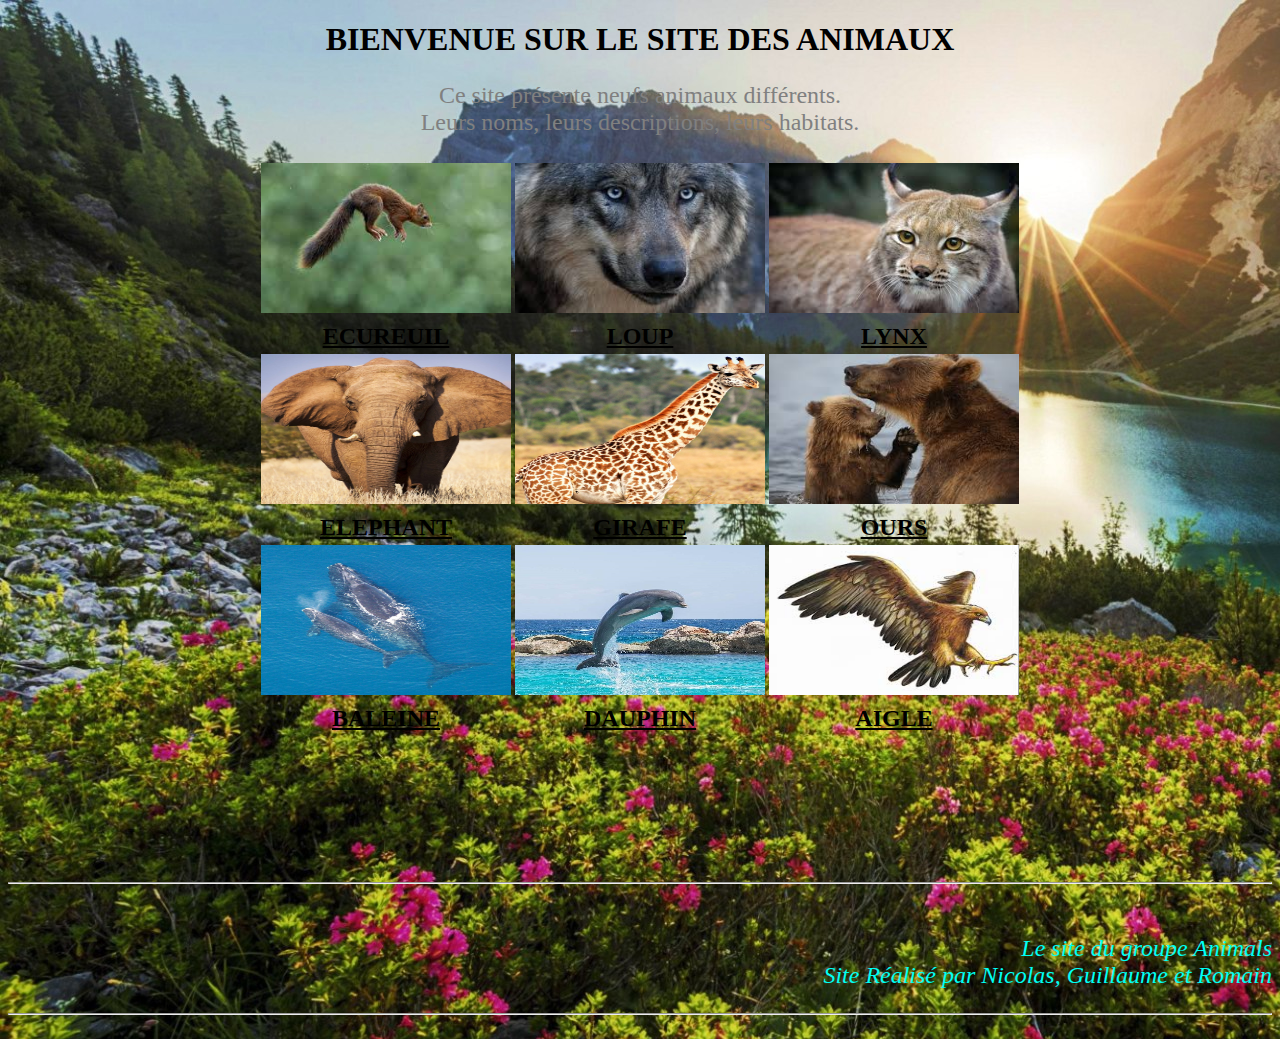
==== index.html @ 4985dae7 "Update index.html" ====
<!DOCTYPE html> 
<html> 
    <head>
        <html lang="fr"> 
        <meta charset="utf-8" /> 
        <title>index</title> 
    </head> 
    <body bgcolor="#9fd9f9" link="#000000" vlink="#000000" alink="#000000" background='photo/fondindex.jpg'>
        <header>
            <h1 align="center"><font color="black">BIENVENUE SUR LE SITE DES ANIMAUX</font></h1>
        </header>
        <font size=5 color="gray">
        <section>
	        <P align="center">            
                Ce site présente neufs animaux différents.<br/>
                Leurs noms, leurs descriptions, leurs habitats.
            </P>
      
            <table align="center">
                <tr>
                    <td><a href="ecureuil.html"><img src="photo/ecureuil1.jpg" alt="ecureuil" width="250px" height="150px"></a></td>
                    <td><a href="loup.html"><img src="photo/loup1.jpg"         alt="loup"     width="250px" height="150px"></a></td>
                    <td><a href="lynx.html"><img src="photo/lynx1.jpg"         alt="lynx"     width="250px" height="150px"></a></td>
                </tr>
                <tr align="center">
                    <td><a href="ecureuil.html"><b>ECUREUIL</b></a></td>
                    <td><a href="loup.html"><b>LOUP</b></a></td>
                    <td><a href="lynx.html"><b>LYNX</b></a></td>
                </tr>
                <tr>
                    <td><a href="elephant.html"><img src="photo/elephant1.jpg" alt="elephant" width="250px" height="150px"></a></td>
                    <td><a href="girafe.html"><img src="photo/girafe1.jpg"     alt="girafe"   width="250px" height="150px"></a></td>
                    <td><a href="ours.html"><img src="photo/ours1.jpg"         alt="ours"     width="250px" height="150px"></a></td>
                </tr>
                <tr align="center">
                    <td><a href="elephant.html"><b>ELEPHANT</b></a></td>
                    <td><a href="girafe.html"><b>GIRAFE</b></a></td>
                    <td><a href="ours.html"><b>OURS</b></a></td>
                </tr>
                <tr>
                    <td><a href="baleine.html"><img src="photo/baleine1.jpg" alt="baleine" width="250px" height="150px"></a></td>
                    <td><a href="dauphin.html"><img src="photo/dauphin1.jpg" alt="dauphin" width="250px" height="150px"></a></td>
                    <td><a href="aigle.html"><img src="photo/aigle1.jpg"     alt="aigle"   width="250px" height="150px"></a></td>
                </tr>
                <tr align="center">
                    <td><a href="baleine.html"><b>BALEINE</b></a></td>
                    <td><a href="dauphin.html"><b>DAUPHIN</b></a></td>
                    <td><a href="aigle.html"><b>AIGLE</b></a></td>
                </tr>
            </table>
        </section>
        <footer>
		    <br/><br/><br/><br/><br/>
		    <hr />
		    <p align="right">			        
                <br/>
			    <font color='#00FFF4 '><em>Le site du groupe Animals</em>
			    <br/>
			    <em>Site Réalisé par Nicolas, Guillaume et Romain</em></font>
                <hr/>			  
            </p>
	    </footer>
		</font>
    </body> 
</html>
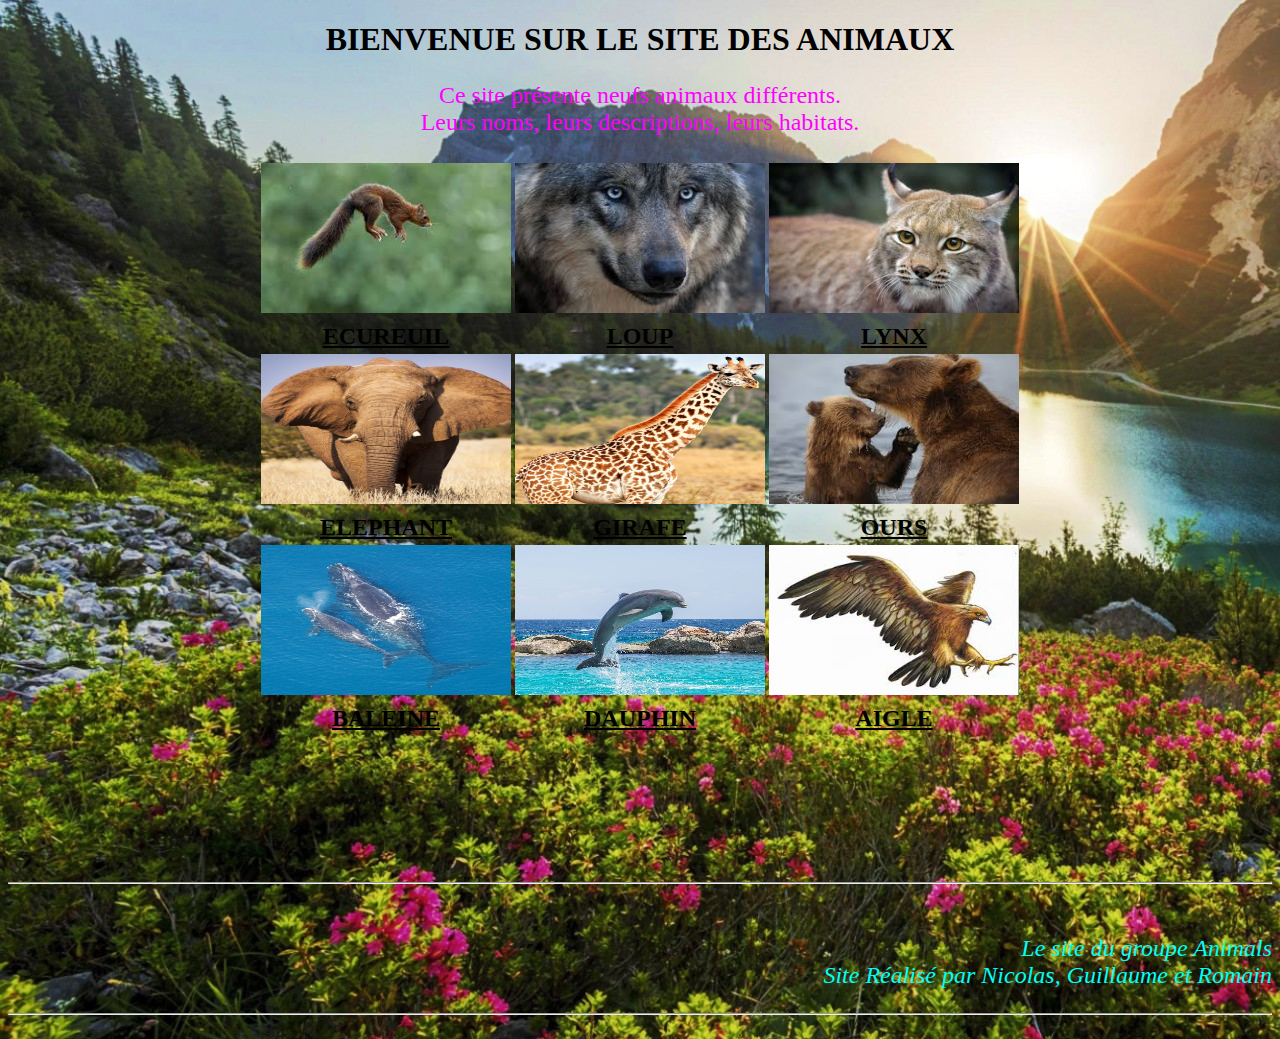
==== commit e9ecca97: "Update index.html" ====
--- a/index.html
+++ b/index.html
@@ -9,7 +9,7 @@
         <header>
             <h1 align="center"><font color="black">BIENVENUE SUR LE SITE DES ANIMAUX</font></h1>
         </header>
-        <font size=5 color="gray">
+        <font size=5 color="#FD00FF">
         <section>
 	        <P align="center">            
                 Ce site présente neufs animaux différents.<br/>
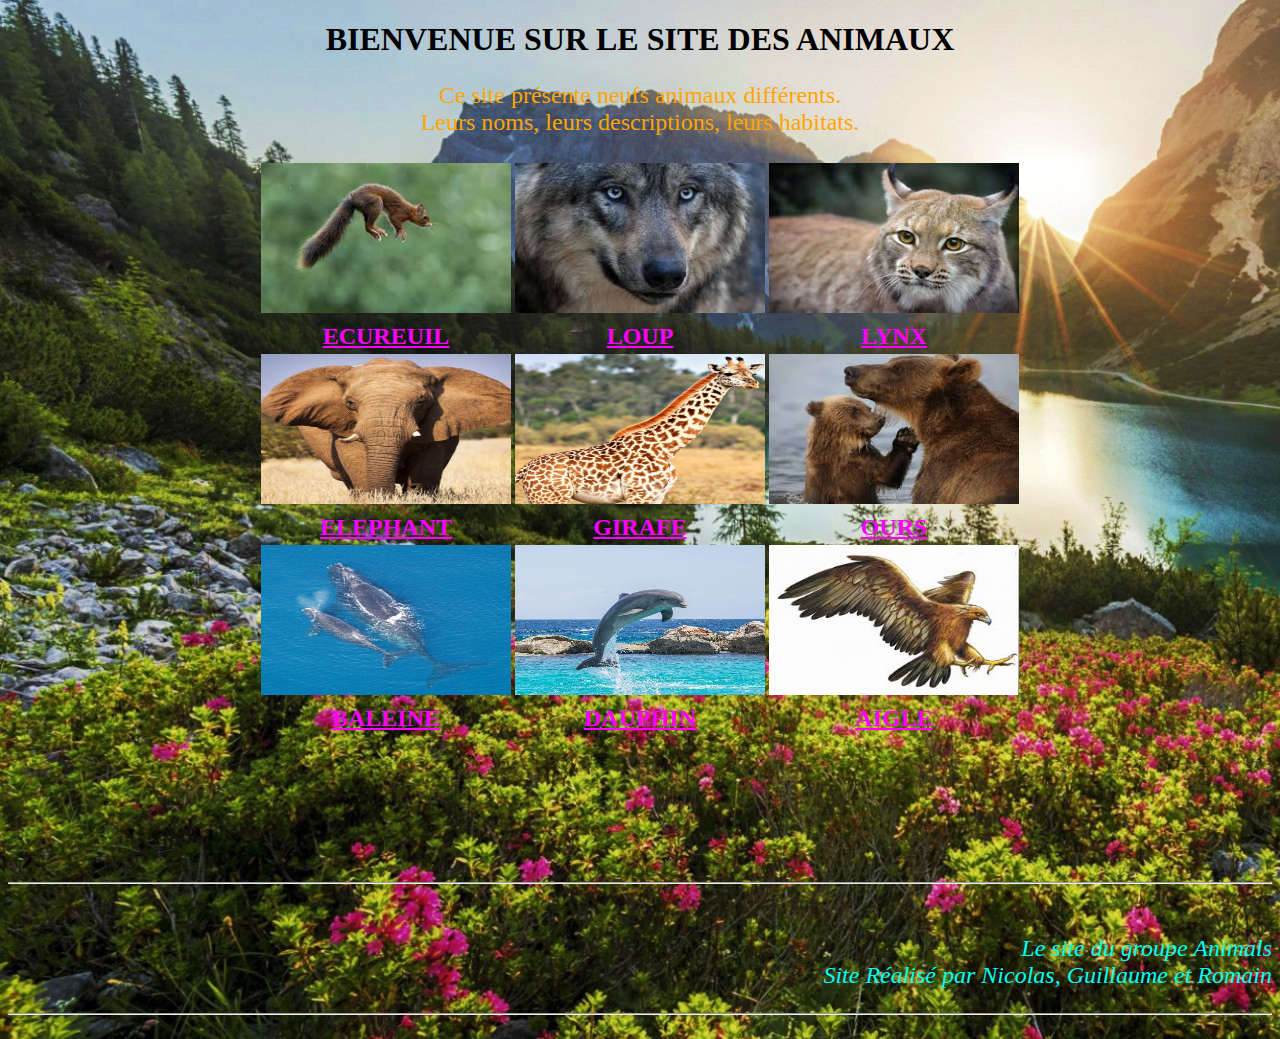
==== commit eeac3b95: "Update index.html" ====
--- a/index.html
+++ b/index.html
@@ -5,11 +5,11 @@
         <meta charset="utf-8" /> 
         <title>index</title> 
     </head> 
-    <body bgcolor="#9fd9f9" link="#000000" vlink="#000000" alink="#000000" background='photo/fondindex.jpg'>
+    <body bgcolor="#9fd9f9" link="#FD00FF" vlink="#FD00FF " alink="#FD00FF" background='photo/fondindex.jpg'>
         <header>
             <h1 align="center"><font color="black">BIENVENUE SUR LE SITE DES ANIMAUX</font></h1>
         </header>
-        <font size=5 color="#FD00FF">
+        <font size=5 color="orange">
         <section>
 	        <P align="center">            
                 Ce site présente neufs animaux différents.<br/>
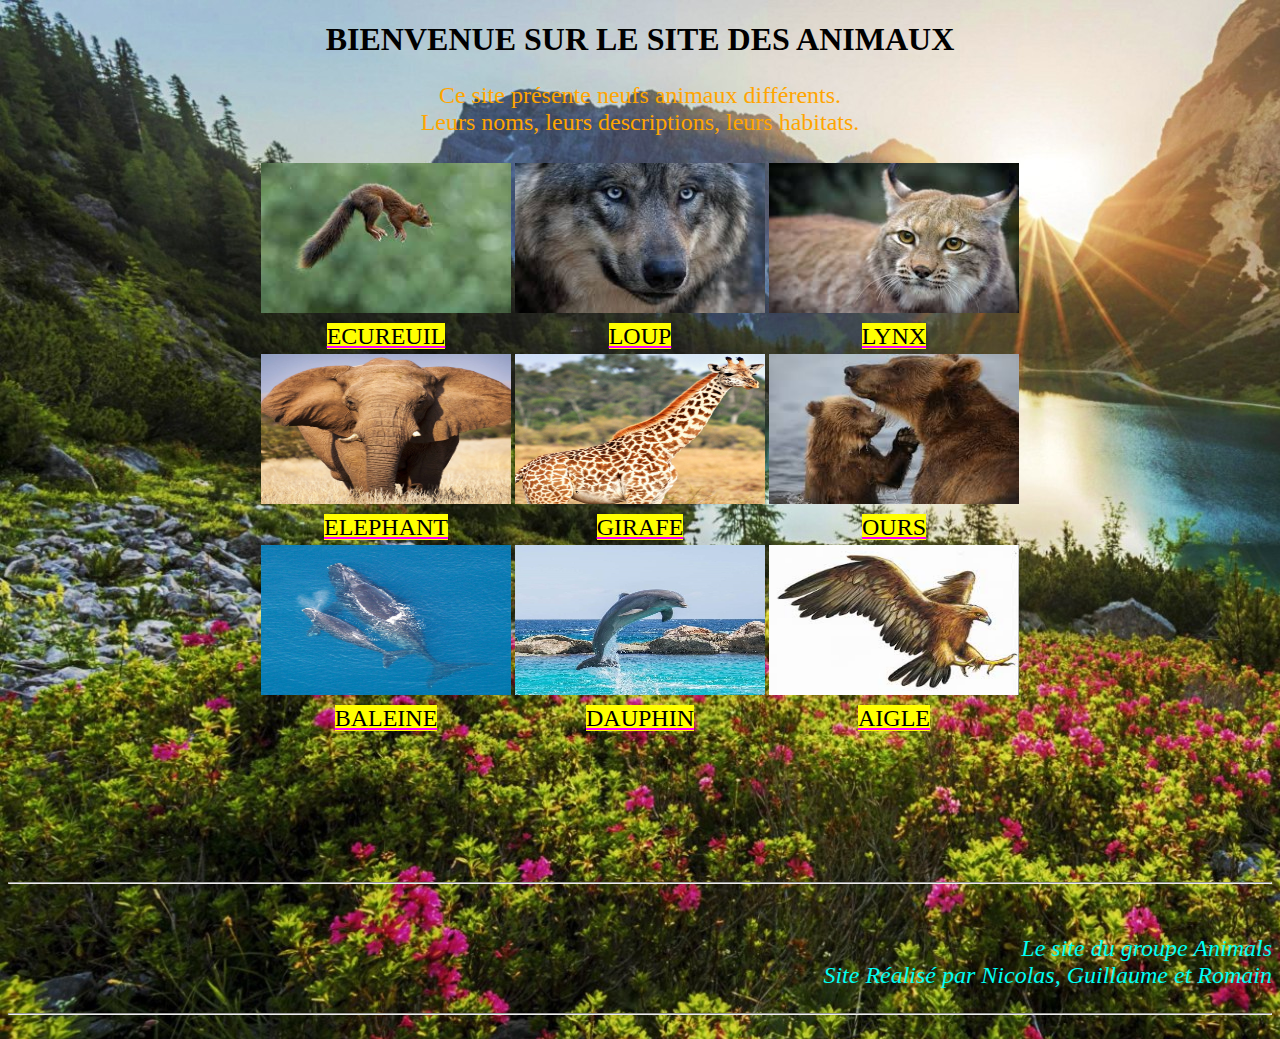
==== commit 6da5a689: "Update index.html" ====
--- a/index.html
+++ b/index.html
@@ -5,7 +5,7 @@
         <meta charset="utf-8" /> 
         <title>index</title> 
     </head> 
-    <body bgcolor="#9fd9f9" link="#FD00FF" vlink="#FD00FF " alink="#FD00FF" background='photo/fondindex.jpg'>
+    <body bgcolor="#9fd9f9" link="#FD00FF" vlink="yellow" alink="#FD00FF" background='photo/fondindex.jpg'>
         <header>
             <h1 align="center"><font color="black">BIENVENUE SUR LE SITE DES ANIMAUX</font></h1>
         </header>
@@ -23,9 +23,9 @@
                     <td><a href="lynx.html"><img src="photo/lynx1.jpg"         alt="lynx"     width="250px" height="150px"></a></td>
                 </tr>
                 <tr align="center">
-                    <td><a href="ecureuil.html"><b>ECUREUIL</b></a></td>
-                    <td><a href="loup.html"><b>LOUP</b></a></td>
-                    <td><a href="lynx.html"><b>LYNX</b></a></td>
+                    <td><a href="ecureuil.html"><mark>ECUREUIL</mark></a></td>
+                    <td><a href="loup.html"><mark>LOUP</mark></a></td>
+                    <td><a href="lynx.html"><mark>LYNX</mark></a></td>
                 </tr>
                 <tr>
                     <td><a href="elephant.html"><img src="photo/elephant1.jpg" alt="elephant" width="250px" height="150px"></a></td>
@@ -33,9 +33,9 @@
                     <td><a href="ours.html"><img src="photo/ours1.jpg"         alt="ours"     width="250px" height="150px"></a></td>
                 </tr>
                 <tr align="center">
-                    <td><a href="elephant.html"><b>ELEPHANT</b></a></td>
-                    <td><a href="girafe.html"><b>GIRAFE</b></a></td>
-                    <td><a href="ours.html"><b>OURS</b></a></td>
+                    <td><a href="elephant.html"><mark>ELEPHANT</mark></a></td>
+                    <td><a href="girafe.html"><mark>GIRAFE</mark></a></td>
+                    <td><a href="ours.html"><mark>OURS</mark></a></td>
                 </tr>
                 <tr>
                     <td><a href="baleine.html"><img src="photo/baleine1.jpg" alt="baleine" width="250px" height="150px"></a></td>
@@ -43,9 +43,9 @@
                     <td><a href="aigle.html"><img src="photo/aigle1.jpg"     alt="aigle"   width="250px" height="150px"></a></td>
                 </tr>
                 <tr align="center">
-                    <td><a href="baleine.html"><b>BALEINE</b></a></td>
-                    <td><a href="dauphin.html"><b>DAUPHIN</b></a></td>
-                    <td><a href="aigle.html"><b>AIGLE</b></a></td>
+                    <td><a href="baleine.html"><mark>BALEINE</mark></a></td>
+                    <td><a href="dauphin.html"><mark>DAUPHIN</mark></a></td>
+                    <td><a href="aigle.html"><mark>AIGLE</mark></a></td>
                 </tr>
             </table>
         </section>
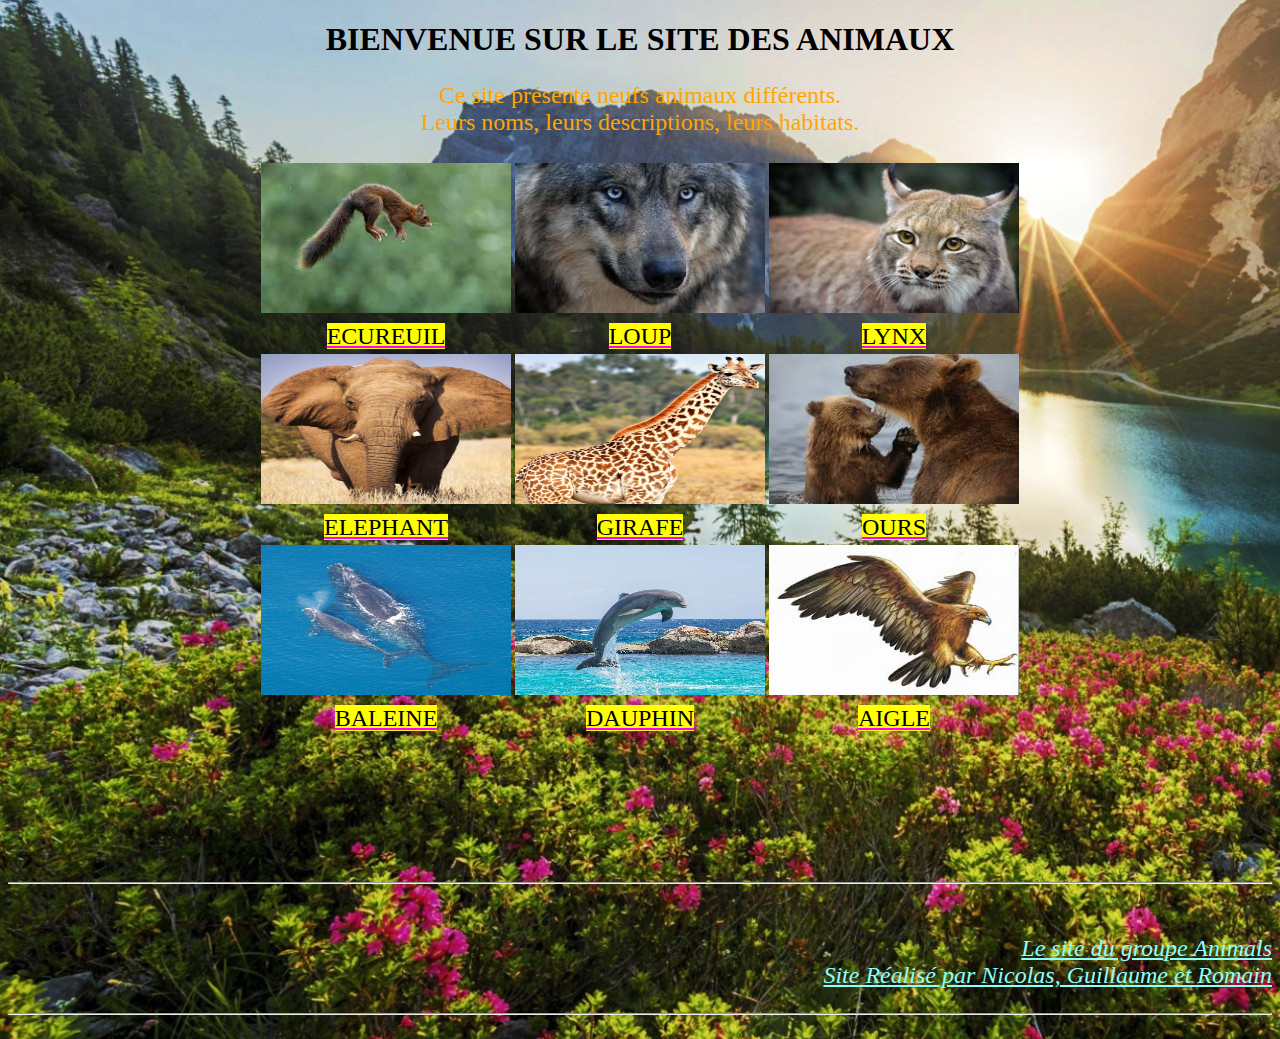
==== commit cb42f9d7: "Update index.html" ====
--- a/index.html
+++ b/index.html
@@ -54,9 +54,9 @@
 		    <hr />
 		    <p align="right">			        
                 <br/>
-			    <font color='#00FFF4 '><em>Le site du groupe Animals</em>
+			    <font color='#8CFFFC' face='Franklin Gothic, Arial Bold'><em><u>Le site du groupe Animals</em>
 			    <br/>
-			    <em>Site Réalisé par Nicolas, Guillaume et Romain</em></font>
+			    <em>Site Réalisé par Nicolas, Guillaume et Romain</u></em></font>
                 <hr/>			  
             </p>
 	    </footer>
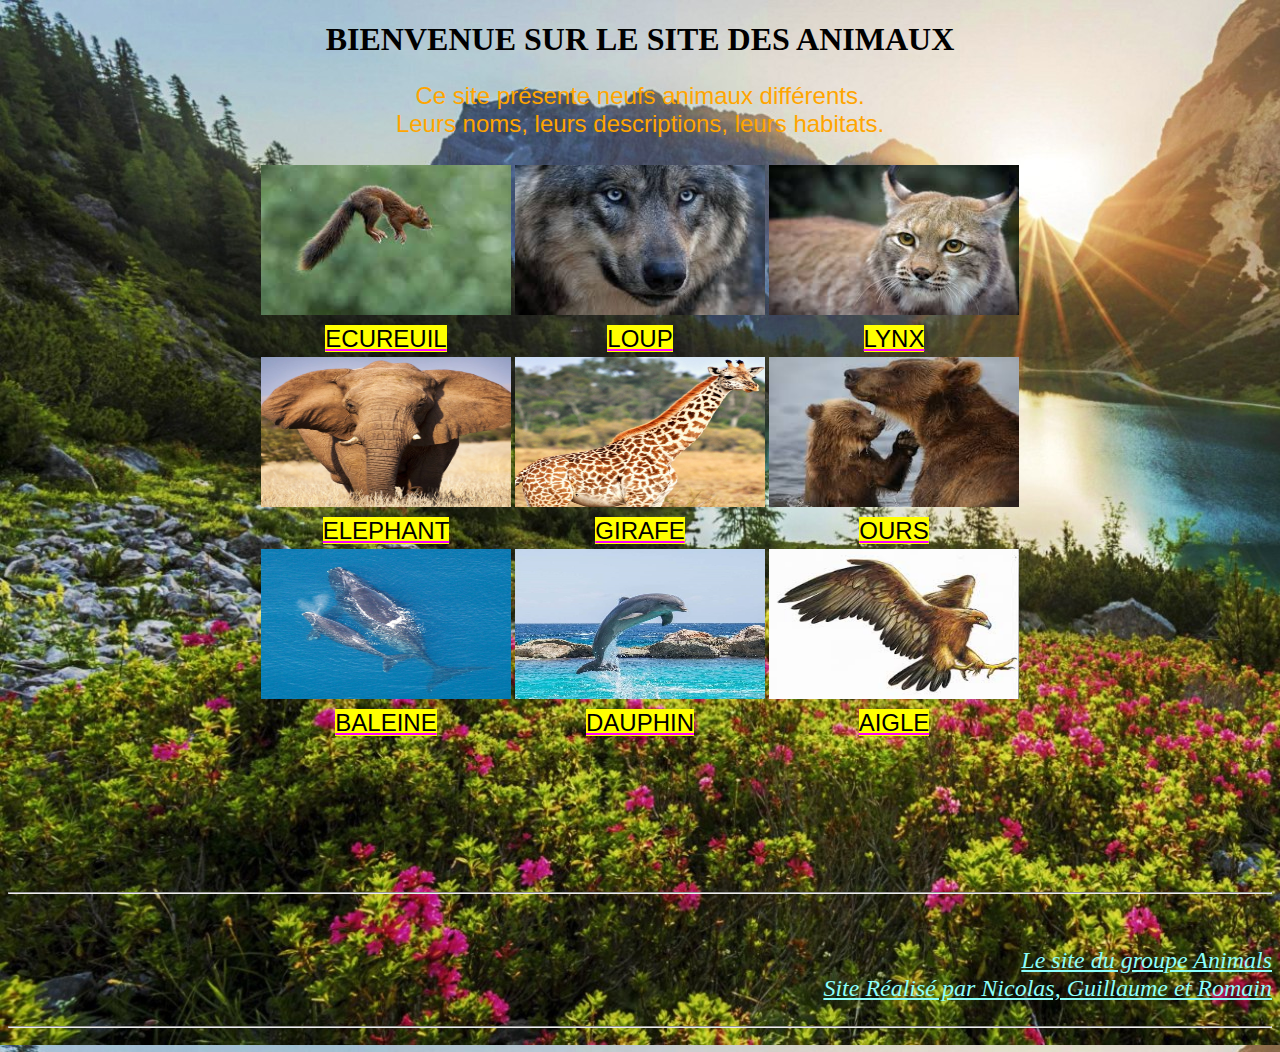
==== commit 91c2a935: "Update index.html" ====
--- a/index.html
+++ b/index.html
@@ -9,7 +9,7 @@
         <header>
             <h1 align="center"><font color="black">BIENVENUE SUR LE SITE DES ANIMAUX</font></h1>
         </header>
-        <font size=5 color="orange">
+        <font size=5 color="orange" face='Century Gothic, CenturyGothic, AppleGothic, sans-serif'>
         <section>
 	        <P align="center">            
                 Ce site présente neufs animaux différents.<br/>
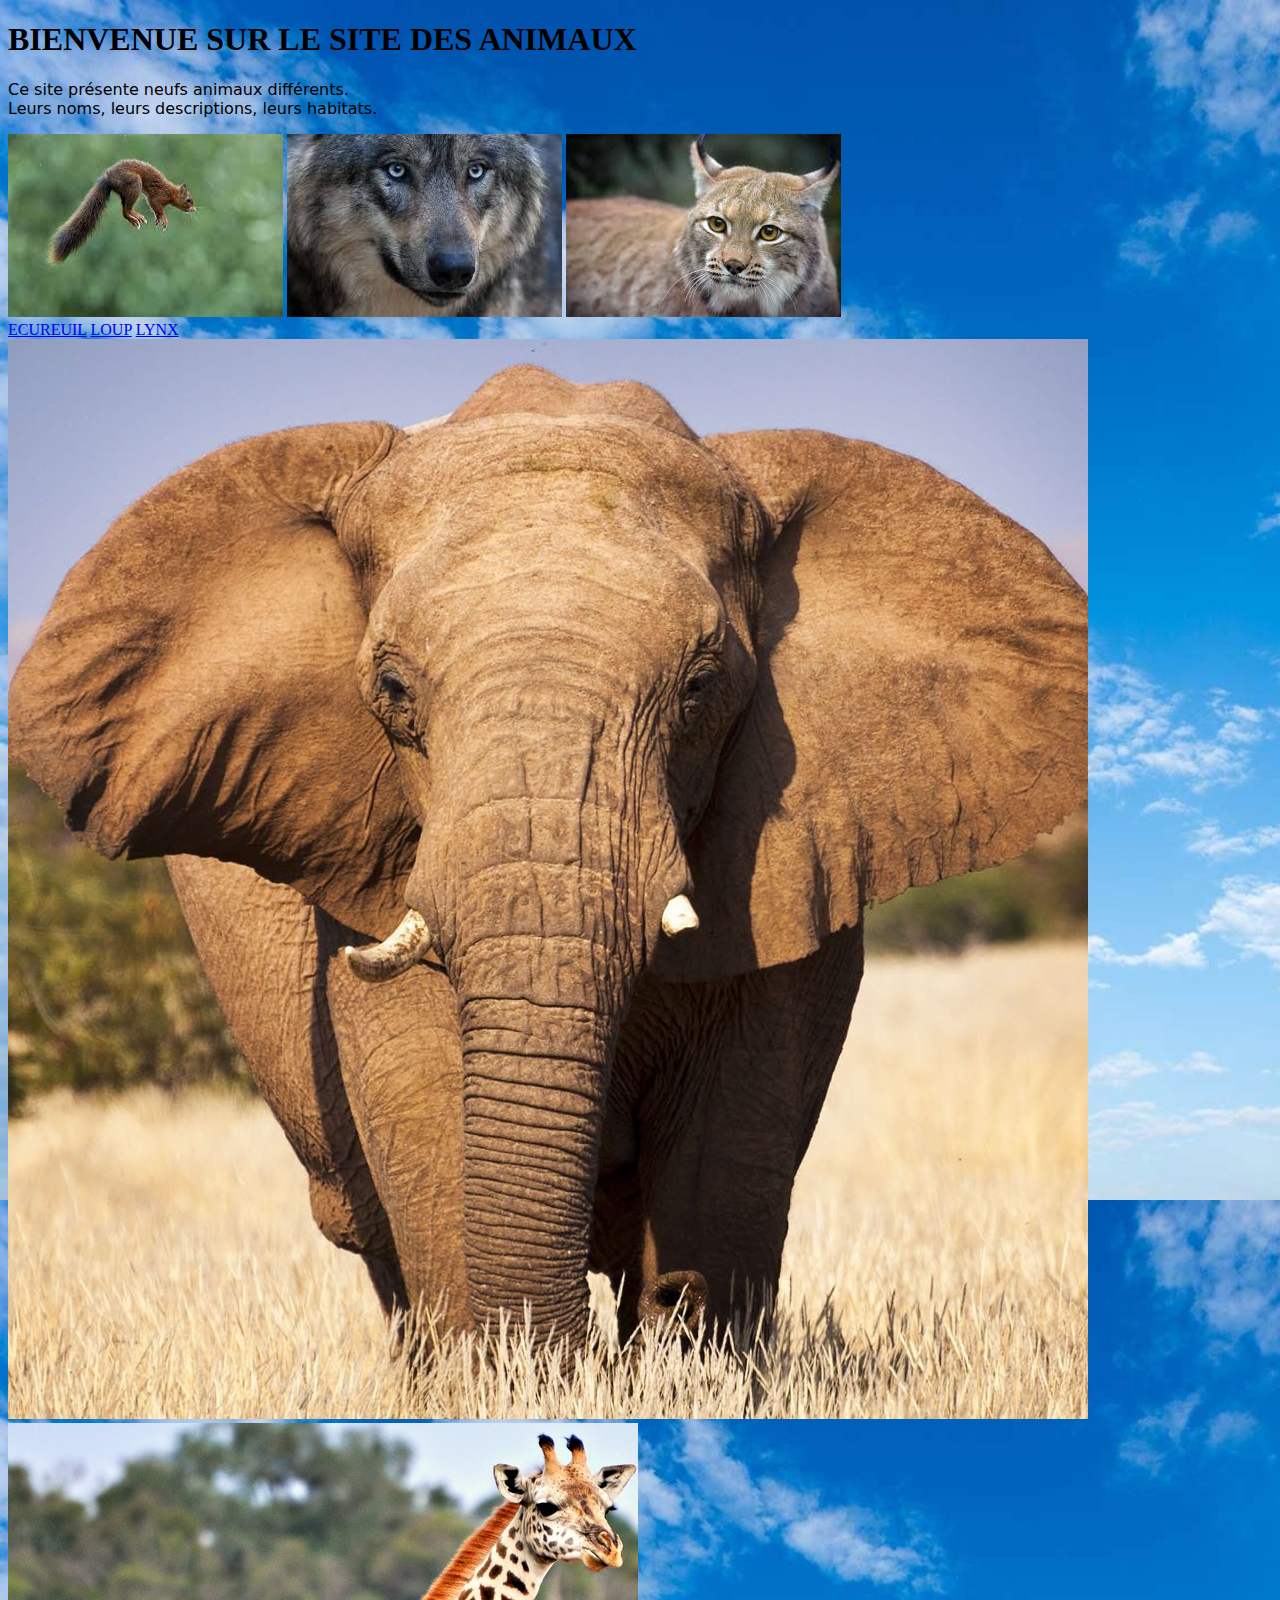
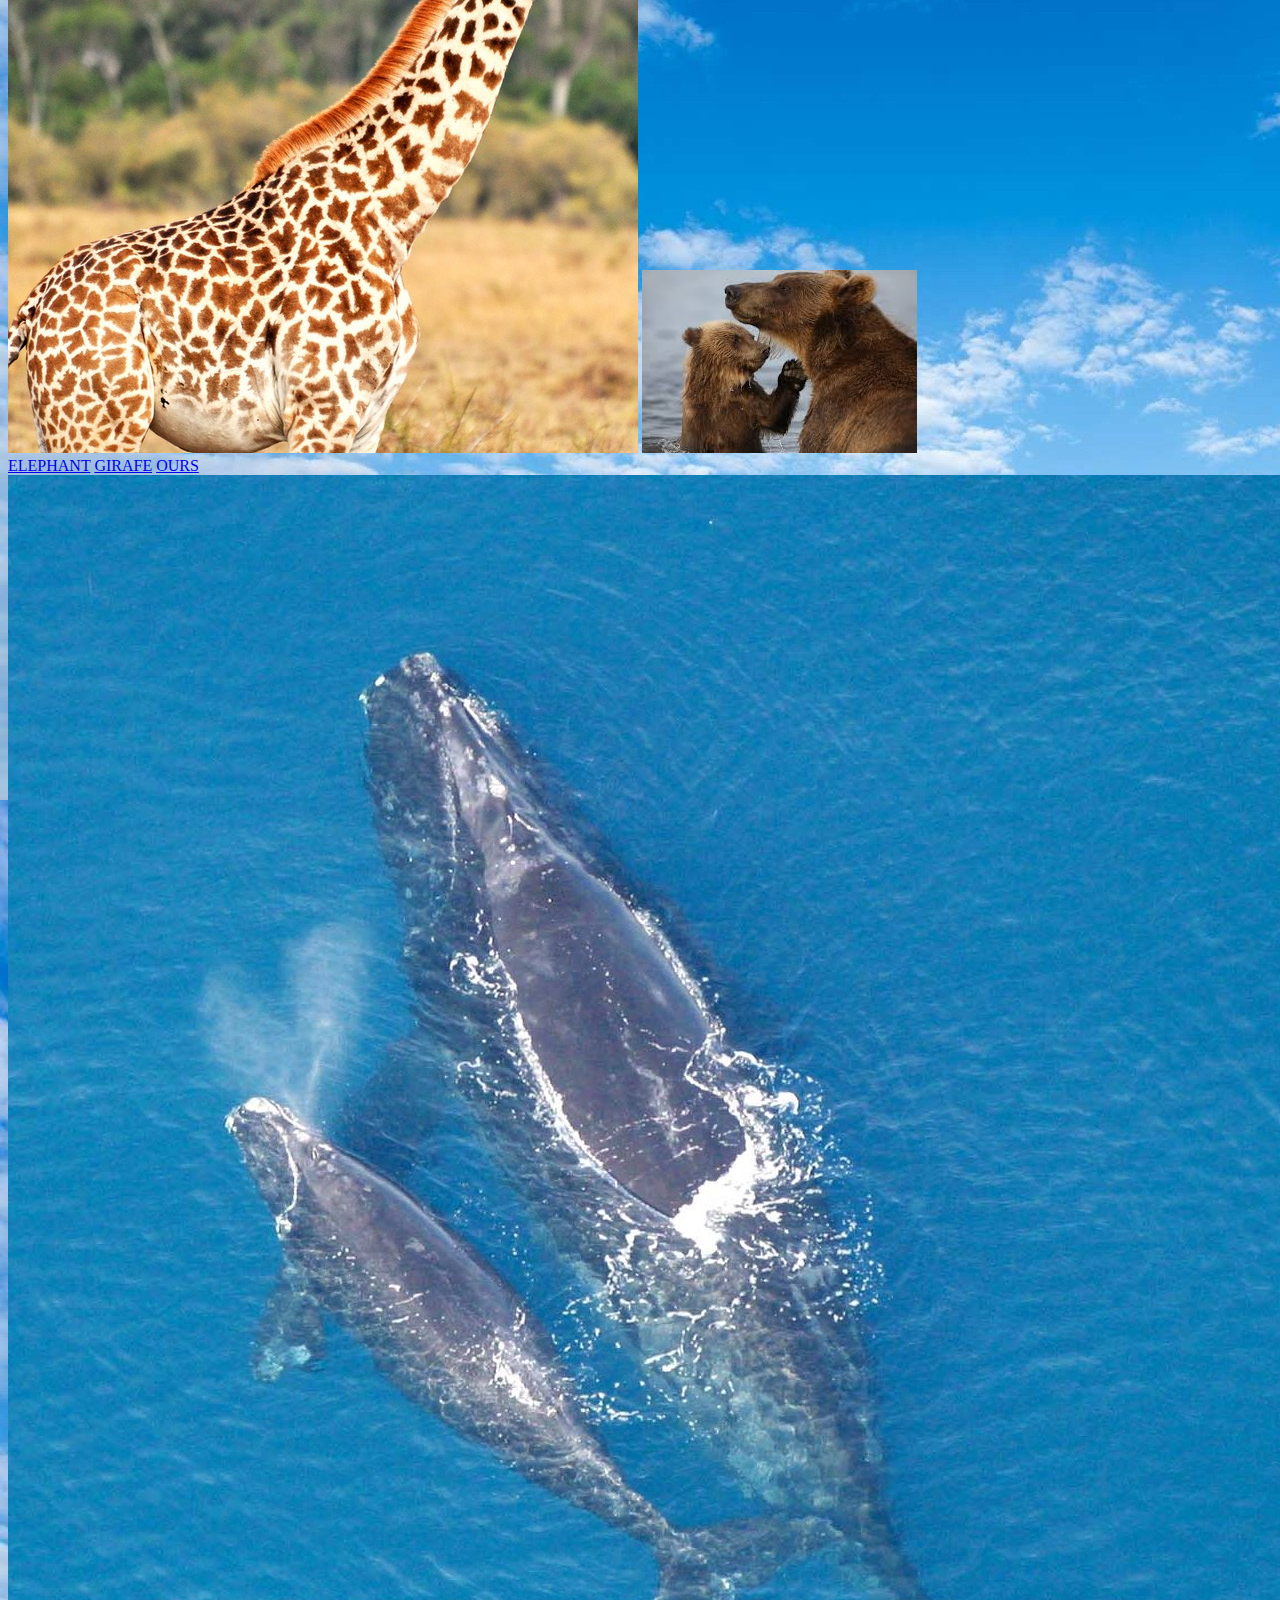
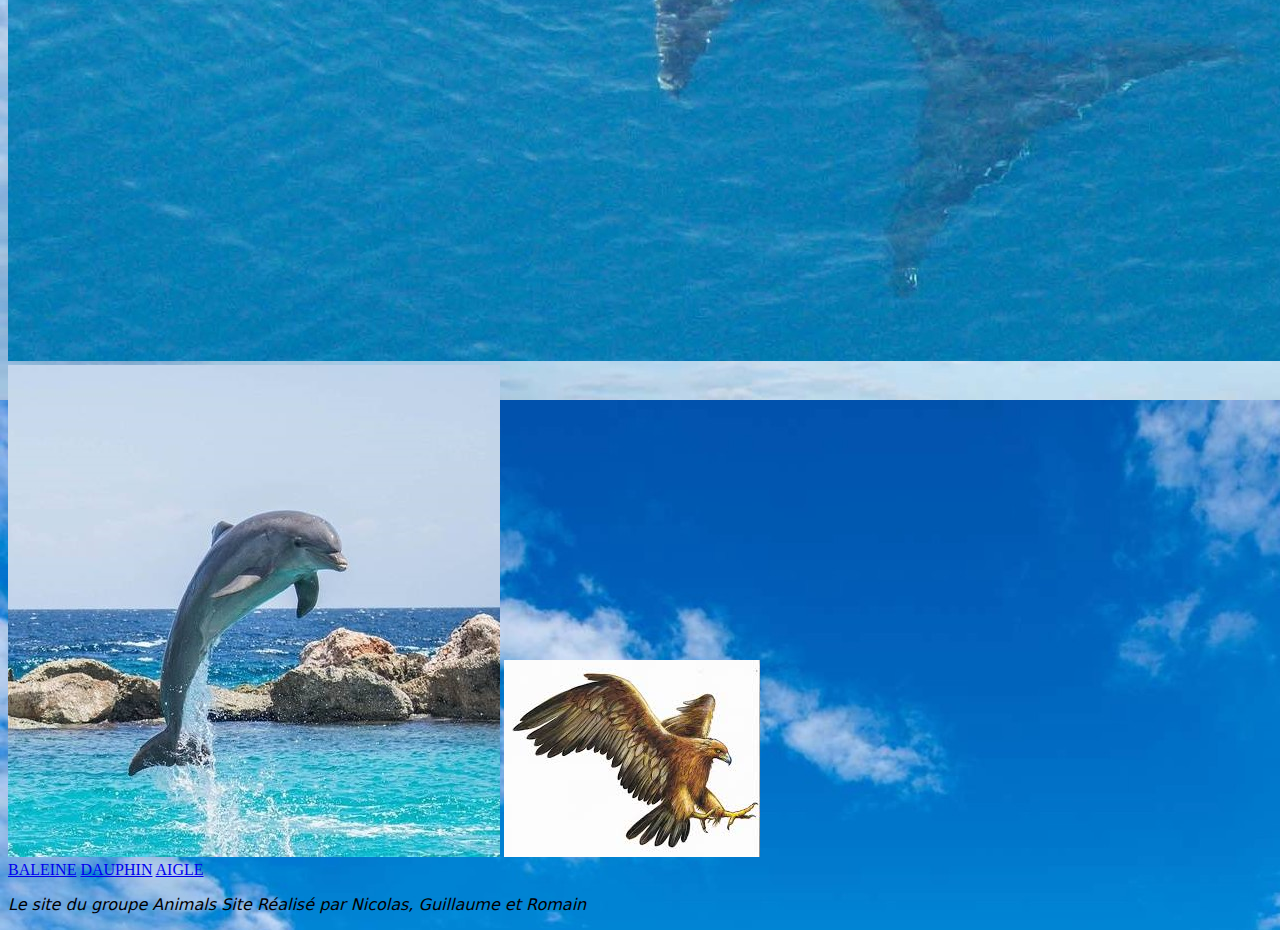
==== commit 2a017a9e: "Update index.html" ====
--- a/index.html
+++ b/index.html
@@ -4,62 +4,56 @@
         <html lang="fr"> 
         <meta charset="utf-8" /> 
         <title>index</title> 
+		<link rel="stylesheet"href="aigle.css" />
     </head> 
-    <body bgcolor="#9fd9f9" link="#FD00FF" vlink="yellow" alink="#FD00FF" background='photo/fondindex.jpg'>
+    <body id=fondp1>
         <header>
-            <h1 align="center"><font color="black">BIENVENUE SUR LE SITE DES ANIMAUX</font></h1>
+            <h1 id=titreaccueil>BIENVENUE SUR LE SITE DES ANIMAUX</h1>
         </header>
-        <font size=5 color="orange" face='Century Gothic, CenturyGothic, AppleGothic, sans-serif'>
-        <section>
-	        <P align="center">            
+	        <P id=titre2accueil>            
                 Ce site présente neufs animaux différents.<br/>
                 Leurs noms, leurs descriptions, leurs habitats.
             </P>
-      
-            <table align="center">
-                <tr>
-                    <td><a href="ecureuil.html"><img src="photo/ecureuil1.jpg" alt="ecureuil" width="250px" height="150px"></a></td>
-                    <td><a href="loup.html"><img src="photo/loup1.jpg"         alt="loup"     width="250px" height="150px"></a></td>
-                    <td><a href="lynx.html"><img src="photo/lynx1.jpg"         alt="lynx"     width="250px" height="150px"></a></td>
-                </tr>
-                <tr align="center">
-                    <td><a href="ecureuil.html"><mark>ECUREUIL</mark></a></td>
-                    <td><a href="loup.html"><mark>LOUP</mark></a></td>
-                    <td><a href="lynx.html"><mark>LYNX</mark></a></td>
-                </tr>
-                <tr>
-                    <td><a href="elephant.html"><img src="photo/elephant1.jpg" alt="elephant" width="250px" height="150px"></a></td>
-                    <td><a href="girafe.html"><img src="photo/girafe1.jpg"     alt="girafe"   width="250px" height="150px"></a></td>
-                    <td><a href="ours.html"><img src="photo/ours1.jpg"         alt="ours"     width="250px" height="150px"></a></td>
-                </tr>
-                <tr align="center">
-                    <td><a href="elephant.html"><mark>ELEPHANT</mark></a></td>
-                    <td><a href="girafe.html"><mark>GIRAFE</mark></a></td>
-                    <td><a href="ours.html"><mark>OURS</mark></a></td>
-                </tr>
-                <tr>
-                    <td><a href="baleine.html"><img src="photo/baleine1.jpg" alt="baleine" width="250px" height="150px"></a></td>
-                    <td><a href="dauphin.html"><img src="photo/dauphin1.jpg" alt="dauphin" width="250px" height="150px"></a></td>
-                    <td><a href="aigle.html"><img src="photo/aigle1.jpg"     alt="aigle"   width="250px" height="150px"></a></td>
-                </tr>
-                <tr align="center">
-                    <td><a href="baleine.html"><mark>BALEINE</mark></a></td>
-                    <td><a href="dauphin.html"><mark>DAUPHIN</mark></a></td>
-                    <td><a href="aigle.html"><mark>AIGLE</mark></a></td>
-                </tr>
-            </table>
-        </section>
+            <div id=ligne1>
+                <a  href="ecureuil.html"><img src="photo/ecureuil1.jpg"></a>
+                <a  href="loup.html"><img  src="photo/loup1.jpg" ></a>
+				<a  href="lynx.html"><img  src="photo/lynx1.jpg" ></a>
+            
+				<div id=lignemot>
+					<a id=mot1 href="ecureuil.html"><span>ECUREUIL</span></a>
+					<a id=mot2 href="loup.html"><span>LOUP</span></a>
+					<a id=mot3 href="lynx.html"><span>LYNX</span></a>
+				</div>
+			
+			</div>
+			<div id=ligne1>
+                <a href="elephant.html"><img src="photo/elephant1.jpg"></a>
+                <a href="girafe.html"><img src="photo/girafe1.jpg"     alt="girafe" ></a>
+				<a href="ours.html"><img src="photo/ours1.jpg"         alt="ours"   ></a>
+				
+				<div id=lignemot>
+					<a id=mot1 href="elephant.html"><span>ELEPHANT</span></a>
+					<a id=mot2 href="girafe.html"><span>GIRAFE</span></a>
+					<a id=mot3 href="ours.html"><span>OURS</span></a>
+				</div>
+			</div>
+			<div id=ligne1>
+                <a href="baleine.html"><img src="photo/baleine1.jpg" alt="baleine" ></a>
+                <a  href="dauphin.html"><img src="photo/dauphin1.jpg" alt="dauphin" ></a>
+                <a  href="aigle.html"><img src="photo/aigle1.jpg"     alt="aigle"   ></a>
+				
+				<div id=lignemot>
+					<a id=mot1 href="baleine.html"><span>BALEINE</span></a>
+					<a id=mot2 href="dauphin.html"><span>DAUPHIN</span></a>
+					<a id=mot3 href="aigle.html"><span>AIGLE</span></a>
+				</div>
+			</div>
+			
         <footer>
-		    <br/><br/><br/><br/><br/>
-		    <hr />
-		    <p align="right">			        
-                <br/>
-			    <font color='#8CFFFC' face='Franklin Gothic, Arial Bold'><em><u>Le site du groupe Animals</em>
-			    <br/>
-			    <em>Site Réalisé par Nicolas, Guillaume et Romain</u></em></font>
-                <hr/>			  
+		    <p id=finaccueil>			        
+			    <em>Le site du groupe Animals</em>
+			    <em>Site Réalisé par Nicolas, Guillaume et Romain</em>	  
             </p>
 	    </footer>
-		</font>
     </body> 
 </html>--- a/aigle.css
+++ b/aigle.css
@@ -0,0 +1,754 @@
+
+/*page aigle*/
+
+body{
+background:url('ciel.jpg');
+width:100%;
+}
+#débutaigle{
+	 text-align:center;
+	
+}
+
+#débutaigle a{
+	 color:red;
+	 border:solid #34D200 ;
+ }
+ 
+ #titre{
+	 	 text-align:center;
+ }
+ 
+ #titre span{
+	 background-color:yellow;	 
+ }
+ 
+ #imgparaaigle{
+	 display:inline-block;
+ }
+ 
+ p{
+	Font-family: Dejavu Sans, Arial, Verdana, sans-serif;
+ }
+ 
+ #para1{
+	 display:inline-block;
+	 Font-family: Dejavu Sans, Arial, Verdana, sans-serif;
+	 float:right;
+	 width:85%;
+ }
+ 
+ #titre3, #titre2{
+	 text-align:center;
+ }
+ 
+ #titre3 span,#titre2 span{
+	 background-color:yellow;
+	 text-decoration:underline;
+ }
+ 
+#imgparaaigle2{
+	float:left;
+	margin-left: 400px;
+}
+ 
+#listeaigle2{
+	width:100%;
+
+}
+ 
+ #liaigle{
+	float:left;
+	padding:40px;
+ }
+
+ a{
+	 text-align:center;
+ }
+ 
+ #fin, #finours, #finecureuil{
+	 text-align:right;
+	 color:red;
+ }
+ #fin span, #finours span, #finecureuil span{
+	 background-color:yellow;
+	 color:black;
+	 font-weight:bold;
+ }
+ 
+#finpage, #finpage2{
+	text-align:center;
+	color:blue;
+}
+
+
+
+/*page ours*/
+
+#fondours{
+	background:url('foretours.jpg');
+	width:100%;
+	height:100%;
+}
+
+#débutours{
+	text-align:center;
+}
+#débutours a{
+	color:white;
+	 border:solid red;
+}
+
+#hdepageours{
+	display:inline-block;
+	width:100%;
+}
+
+#im1, #im2{
+	float:left;
+}
+
+#im1, #im3, #im4, #im2{
+	width:350px; 
+	height:350px;
+}
+#tableours {
+	position:relative;
+	left:100px;
+	top:100px;
+}
+#im3, #im4{
+	float:right;
+	position:relative;
+	bottom:80px;
+}
+
+#titreours span{
+	background-color:yellow;
+	text-decoration:underline;
+}
+
+#titreours2, #titreours3, #titreours4{
+	text-align:center;
+}
+
+#titreours2 span, #titreours3 span, #titreours4 span{
+	background-color:yellow;
+	text-decoration:underline;
+}
+
+#ours, #ours2, #ours3{
+	color:#FFAD00;
+}
+
+#tableours span{
+	background-color:yellow;
+}
+
+#ours4{
+	color:yellow;
+	font-family:Gill Sans, Gill Sans MT, Calibri, sans-serif;
+	width:86%;
+	float:right;
+}
+
+#ours2{
+	width:80%;
+	float:left;
+}
+#imgours{
+	width:350px;
+	height:350px;
+}
+
+#ours5{
+	color:white;
+	font-family:Garamond, Baskerville, Baskerville Old Face, Hoefler Text, Times New Roman, serif;
+}
+
+#imgfin {
+	width:250px;
+	height:250px;
+	padding:100px;
+}
+
+#oursfin1{
+	width:400px;
+}
+
+#oursfin3{
+	width:300px;
+}
+
+#oursfin4{
+	width:300px;
+	height:300px;
+}
+
+
+
+/*page ecureuil*/
+
+#fondecureuil{
+	background:url('nature9.jpg');
+	width:100%;
+	height:100%;
+}
+
+#débutecureuil{
+	text-align:center;
+}
+
+#débutecureuil a{
+	color:yellow;
+	border:solid black;
+}
+
+#imgecureuil{
+	width:350px;
+	height:300px;
+}
+
+#ecureuiltext1 span{
+	background-color:yellow;
+}
+
+#ecureuiltext1{
+	text-align:center;
+}
+
+#intro{
+	color:yellow;
+	font-family:Franklin Gothic, Arial Bold;
+}
+
+#midpage{
+	width:100%;
+}
+
+#ecureuiltext2{
+	position:relative;
+	left:320px;
+	bottom:190px;
+	color:#F802EA;
+	font-family:Century Gothic, CenturyGothic, AppleGothic, sans-serif;
+	width:30%;
+	height:10%;
+}
+
+#imgecu2{
+	position:relative;
+	left:900px;
+	bottom:530px;
+}
+
+#ecureuiltext3{
+	position:relative;
+	bottom:650px;
+}
+
+#imgecu3{
+	position:relative;
+	bottom:530px;
+}
+
+#ecureuiltext3{
+	color:#00FED7;
+	font-family:Dejavu Sans, Arial, Verdana, sans-serif;
+	font-weight:bolder;
+	width:20%;
+	height:10%;
+	float:right;
+}
+
+#imgecu3{
+	float:right;
+}
+
+#ecureuiltitre span{
+	background-color:yellow;
+	text-decoration:underline;
+}
+
+#ecureuiltext4{
+	color:red;
+	font-family:MS Sans Serif, sans-serif;
+}
+
+#finecu{
+	position:relative;
+	bottom:400px;
+}
+
+/*page dauphin*/
+
+
+#fonddauphin{
+	background:url('back1.jpg');
+}
+
+#débutdauphin{
+	text-align:center;
+}
+
+#débutdauphin a{
+	color:gray;
+	border:solid gray;
+}
+
+#titredauphin1{
+	text-align:center;
+	color:gray;
+}
+
+#imdauphin1{
+	width:300px;
+	height:300px;
+}
+
+#partie1dauphin p{
+	float:right;
+	width:80%;
+}
+
+#imdauphin2, #imdauphin3, #imdauphin4,#imdauphin5, #imdauphin6{
+	width:500px;
+	height:300px;
+}
+
+/*page girafe*/
+
+#fondgirafe{
+	background:url('back.jpg');
+}
+
+#débutgirafe{
+	text-align:center;
+}
+
+#débutgirafe a{
+	border:solid red;
+	color:red;	
+}
+
+#titregirafe1{
+	color:red;
+	text-align:center;
+}
+
+#imgirafe1{
+	width:300px;
+	height:300px;
+}
+
+#imgirafe2{
+	width:500px;
+	height:300px;
+}
+
+#partie1girafe{
+	float:right;
+	width:83%;
+}
+
+
+/*page éléphant*/
+
+#fondelephant{
+	background:url('backelephant.png');
+}
+
+#débutelephant{
+	text-align:center;
+}
+
+#débutelephant a{
+	border:solid blue;
+	color:blue;
+}
+
+#titre1elephant{
+	text-align:center;
+	color:blue;
+}
+
+#partie1elephant p{
+	float:right;
+	width:80%;
+}
+
+#imelephant1{
+	width:300px;
+	height:300px;
+}
+
+#imelephant2{
+	width:500px;
+	height:300px;
+}
+
+
+
+/*page loup*/
+
+#fondloup{
+	background:#DADADA;
+	width:100%;
+	height:100%;
+	border:solid gray;
+}
+
+#débutloup{
+	text-align:center;
+}
+
+#débutloup a{
+	color:gray;
+	border:solid #9A9A9A;
+}
+
+#titre1loup{
+	color:gray;
+	text-align:center;
+}
+
+#tableloup1{
+	border:solid gray;
+}
+
+#paraloup1{
+	width:72%;
+	border:solid gray;
+	float:left;
+	font-size:13px;
+
+}
+
+#imloup1{
+	border:solid gray;
+	height:150px;
+	width:25%;
+	border:solid gray;
+	float:right;
+}
+
+#imloup2{
+	height:250px;
+	width:39%;
+	float:left;
+	border:solid gray;
+}
+
+#cadre2loup{
+	border:solid gray;
+	float:right;
+	width:60%;
+	font-size:12px;
+
+}
+
+#titreloup2{
+	text-align:center;
+	color:gray;
+	
+}
+
+#cadre3loup{
+	border:solid gray;
+	float:left;
+	width:60%;
+	font-size:12px;
+}
+
+#imloup4{
+	width:39%;
+	height:294px;
+	float:right
+}
+
+#imloup5{
+	width:25%;
+	float:left;
+	border:solid gray;
+	height:280px;
+}
+
+#cadre4loup{
+	border:solid gray;
+	float:right;
+	width:74%;	
+	font-size:12px;
+}
+
+#cadre5loup{
+	float:left;
+	width:60%;
+	border:solid gray;
+	font-size:13px;
+}
+
+#im6loup{
+	float:right;
+	width:33%;
+	height:311px;
+	border:solid gray;
+}
+
+#im7loup{
+	float:left;
+	width:25%;
+	border:solid gray;
+}
+
+#cadre6loup{
+	border:solid gray;
+	width:70%;
+	float:right;
+	font-size:12px;
+}
+
+#finloup{
+	text-align:center;
+	float:left;
+	position:relative;
+	left:450px;
+}
+
+
+/*page lynx*/
+#fondlynx{
+	background:url('brown.jpg');
+	border:solid black;
+	width:100%;
+	height:100%;
+}
+
+#débutlynx{
+	text-align:center;
+}
+
+#débutlynx a{
+		border:solid black;
+		color:black;
+}
+
+#titre1lynx{
+	text-align:center;
+	color:black;
+}
+
+#cadre1lynx{
+	border:solid black;
+	width:64%;
+	height:200px;
+	float:left;
+}
+
+#im1lynx{
+	width:35%;
+	float:right;
+	height:200px;
+	border:solid black;
+}
+
+#im2lynx{
+	width:35%;
+	float:left;
+	height:150px;
+	border:solid black;
+}
+
+#titre2lynx{
+	text-align:center;
+	color:brown;
+}
+
+#cadre2lynx{
+	border:solid black;
+	float:right;
+	height:150px;
+	width:64%;
+}
+
+#cadre3lynx{
+	width:64%;
+	border:solid black;
+	height:200px;
+	float:left;
+}
+
+#im3lynx{
+	float:right;
+	width:35%;
+	height:200px;
+	border:solid black;
+}
+
+#im4lynx{
+	width:35%;
+	float:left;
+	height:200px;
+	border:solid black;
+}
+
+#cadre4lynx{
+	width:64%;
+	float:right;
+	height:200px;
+	font-size:12px;
+	border:solid black;
+}
+
+#cadre5lynx{
+	width:64%;
+	height:150px;
+	border:solid black;
+	float:left;
+}
+
+#im5lynx{
+	float:right;
+	width:35%;
+	height:150px;
+	border:solid black;
+}
+
+#im6lynx{
+	float:left;
+	width:35%;
+	height:200px;
+	border:solid black;
+}
+
+#cadre6lynx{
+	float:right;
+	width:64%;
+	height:200px;
+	border:solid black;
+}
+
+#finlynx{
+	text-align:center;
+}
+
+#flynx{
+	position:relative;
+	left:750px;
+}
+
+
+/*page baleine*/
+
+#fondbaleine{
+	background:url('photo/azure.jpg');
+	border:solid blue;
+}
+
+#débutbaleine{
+	text-align:center;
+	border:solid blue;
+}
+
+#débutbaleine a{
+	color:#091F99;
+	border:solid blue;
+}
+
+#titre1baleine{
+	color:blue;
+	text-align:center;
+}
+
+
+#lefttxt1baleine{
+	width:68%;
+	border:solid blue;
+	float:left;
+	height:180px;
+	font-size:12px;
+}
+
+#lefttxt2baleine{
+	width:68%;
+	border:solid blue;
+	float:left;
+	height:180px;
+	font-size:12px;
+}
+
+#lefttxt3baleine{
+	width:68%;
+	border:solid blue;
+	float:left;
+	height:180px;
+	font-size:12px;
+}
+
+#righttxt1baleine{
+	float:right;
+	width:68%;
+	height:180px;
+	border:solid blue;
+	font-size:12px;
+}
+
+#righttxt2baleine{
+	float:right;
+	width:68%;
+	height:180px;
+	border:solid blue;
+	font-size:12px;
+}
+
+#righttxt3baleine{
+	float:right;
+	width:68%;
+	height:180px;
+	border:solid blue;
+	font-size:12px;
+}
+
+#leftimg1baleine{
+	float:left;
+	width:31%;
+	height:180px;
+	border:solid blue;
+}
+
+#leftimg2baleine{
+	float:left;
+	width:31%;
+	height:180px;
+	border:solid blue;
+}
+
+#leftimg3baleine{
+	float:left;
+	width:31%;
+	height:180px;
+	border:solid blue;
+}
+
+
+#rightimg1baleine{
+	float:right;
+	width:31%;
+	height:180px;
+	border:solid blue;
+}
+
+#rightimg2baleine{
+	float:right;
+	width:31%;
+	height:180px;
+	border:solid blue;
+}
+
+#rightimg3baleine{
+	float:right;
+	width:31%;
+	height:180px;
+	border:solid blue;
+}
+
+/*page accueil*/